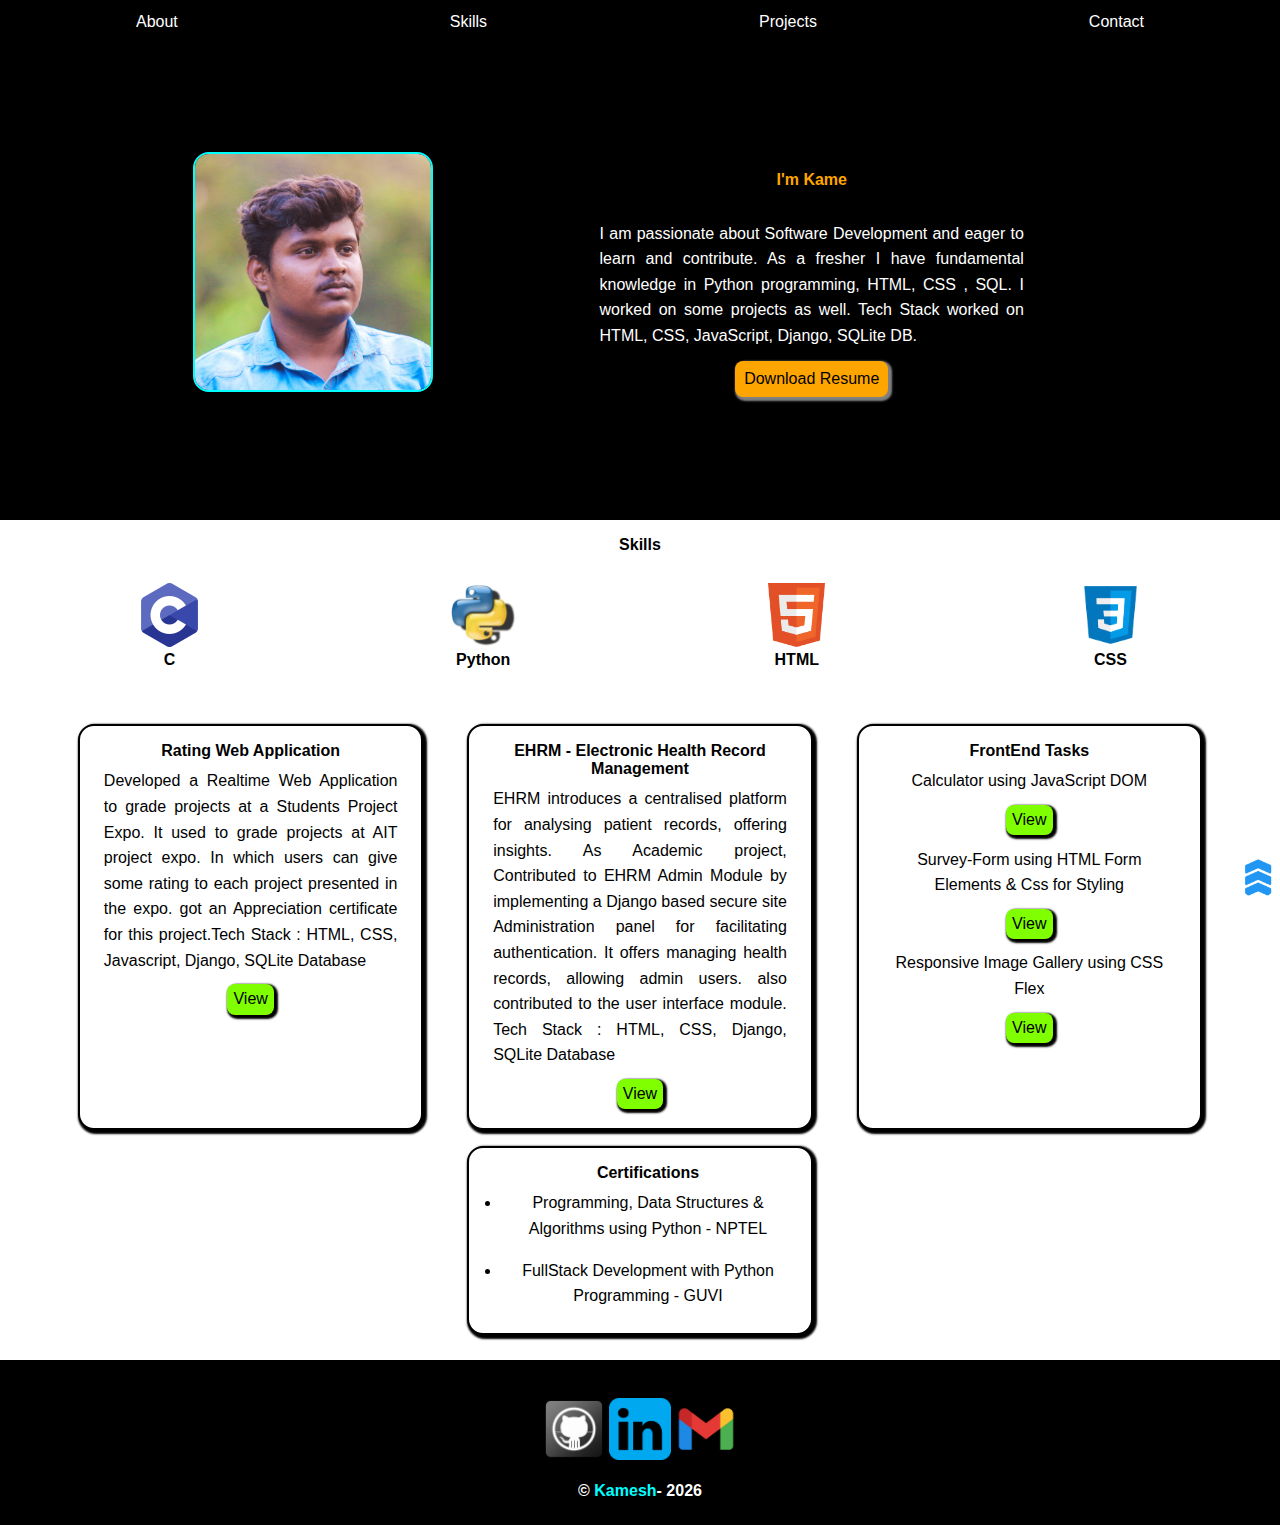
==== index.html @ dc3b1125 "Update index.html" ====
<!DOCTYPE html>
<html lang="en">
<head>
    <meta charset="UTF-8">
    <meta name="viewport" content="width=device-width, initial-scale=1.0">
    <title>Portfolio-Kamesh</title>
    <link rel="stylesheet" href="Styles/style.css">
    <script src="Js/script.js"></script>
    <link rel="shortcut icon" href="Images/icon.png" type="image/x-icon">
</head>
<body onload="typing()">
    <nav id="start">
        <a href="#">About</a>
        <a href="#skills_1">Skills</a>
        <a href="#projects">Projects</a>
        <a href="#contact">Contact</a>
    </nav>
    <main>
            <div id="about">
                     <img src="Images/profile.jpg" alt="">
                    <div>
                        <h2 id="name"></h2>
                        <h3 id="dev"></h3>
                        <p>
                          I am passionate about Software Development and eager to learn and contribute. As a fresher I have fundamental knowledge in Python programming, HTML, CSS , SQL.
I worked on some projects as well. Tech Stack worked on HTML, CSS, JavaScript, Django, SQLite DB.
                            
                        </p>
                        <a href="#" id="resume-btn"><button>Download Resume</button></a> 
                    </div>
            </div>
                <div id="skills_1"></div>
                <div id="skills">
                    <h3>Skills</h3>
                    <div class="container">
                        <div class="c">
                            <img src="Images/C-lang.png" alt="">
                            <h3>C</h3>
                        </div>
                        <div class="py">
                            <img src="Images/Python-lang.png" alt="">
                            <h3>Python</h3>
                        </div>
                        <div class="html">
                            <img src="Images/HTML.png" alt="">
                            <h3>HTML</h3>
                        </div>
                        <div class="css">
                            <img src="Images/CSS.png" alt="">
                            <h3>CSS</h3>
                        </div>
                       <!-- <div class="js">
                            <img src="Images/Javascript.png" alt="">
                            <h3>JS</h3>
                        </div>
                        <div class="django">
                            <img src="Images/Django.png" alt="">
                            <h3>Django(Basic)</h3>
                        </div>-->
                    </div>
                </div>
            
                
            <div id="projects">
                <div class="container-1">
                    <div id="rating">
                        <h3>Rating Web Application</h3>
                        <p>
                            Developed a Realtime Web Application to grade projects at a Students Project Expo. It used to grade
projects at AIT project expo. In which users can give some rating to each project presented in the expo.
got an Appreciation certificate for this project.Tech Stack : HTML, CSS, Javascript, Django, SQLite Database
                        </p>
                         <a href="https://projectrating3.pythonanywhere.com/" class="btn" target="_blank"><button>View</button></a>
                    </div>
                    <div id="ehrm">
                        <h3> EHRM - Electronic Health Record Management  </h3>
                        <p>
                           EHRM introduces a centralised platform for analysing patient
records, offering insights. As Academic project, Contributed to EHRM Admin Module by implementing
a Django based secure site Administration panel for facilitating authentication. It offers managing health
records, allowing admin users. also contributed to the user interface module.
Tech Stack : HTML, CSS, Django, SQLite Database

                        </p>
                         <a href="https://ehrm.pythonanywhere.com/" class="btn" target="_blank"><button>View</button></a>
                    </div>
                    <div class="front">
                        <h3>FrontEnd Tasks</h3>
                        <div class="calc">
                            <p>Calculator using JavaScript DOM</p>
                            <a href="http://kamesh-t.github.io/HTML-CSS-JS/Calculator/index.html" class="btn" target="_blank"><button>View</button></a>
                        </div>
                        <div class="survey-form">
                            <p>Survey-Form using HTML Form Elements & Css for Styling</p>
                            <a href="https://kamesh-t.github.io/HTML-CSS-JS/Survey-Form/Survey-form.html" class="btn" target="_blank"><button>View</button></a>
                        </div>
                        <div class="img-gallery">
                            <p>Responsive Image Gallery using CSS Flex </p>
                            <a href="http://kamesh-t.github.io/HTML-CSS-JS/Image/imgGallery.html" class="btn" target="_blank"><button>View</button></a>
                        </div> 
                    </div>
                    <div id="certn">
                        <h3>Certifications</h3>
                            <ul>
                                <li><p>Programming, Data Structures & Algorithms using Python - NPTEL</p></li>
                                <li><p>FullStack Development with Python Programming - GUVI</p></li>
                            </ul>
                    </div>
                </div>
            </div>

                
    </main>
    <footer>
        <div id="contact">
            <h3></h3>
            <a href="https://github.com/Kamesh-T/" target="_self"><img src="Images/git-hub.png" alt="" id="github"></a>
            <a href="https://www.linkedin.com/in/kamesh-t/" target="_self"><img src="Images/linked_in.png" alt="" id="link-in"></a>
            <a href="mailto:thangarajkamesh123@gmail.com" target="_self"><img src="Images/icon-gmail.png" alt="" id="g-mail"></a><br><br>
            <b> &#169 <a href="https://github.com/Kamesh-T/" target="_blank">Kamesh</a>- <span id="copyright"></span></b><br>
         </div>
    </footer>
    
    <a href="#" id="up-arr"><img src="Images/up_arr.png" alt="up arrow"></a>

</body>
</html>
---- Styles/style.css ----
*{
    border: 0;
    padding:0;
    margin: 0;
    scroll-behavior: smooth;
    scroll-padding-top:5em;
    box-sizing: border-box;
    font-family:sans-serif;
    font-size:medium;
}

p{
    padding:0.5rem;
    line-height: 1.6;
}

#about{
    color:white;
    background-color:black;
    width:100%;
    height:auto;
    padding:5% 7% 5% 7%;
    display:flex; 
    flex-wrap: wrap;
    flex-direction:row;
    justify-content:space-evenly;
}
#about > img{  
    width:15rem;
    height:15rem;
    border:solid aqua 2px;
    border-radius:16px;
    margin-top:4%;
    object-fit:contain;
}
#about>div{
    flex-basis:50%;
    padding:5%;
    text-align:center;
}
#about>div>p{
    text-align:justify;
}

#about>div>h2,#about>div>h3{
    padding:0.5rem;
}


nav{
    display: flex;
    justify-content: space-around;
    background-color: black;
    width:100%;
    position:sticky;
    top:0;
    z-index:1;
}

nav > a{
    text-decoration: none;
    padding:1%;
    color: white;
}
nav > a:hover{
    transition:1s;
    color: aqua;
}
#skills{
    background-color:white;
    color:black;
    text-align: center;
}
#skills>h3{
    padding:1rem;
}
.container{
    padding: 1%;
    display: flex;
    flex-direction: row;
    flex-wrap: wrap;
    justify-content: space-around;
}
img{
    width:50%;
    height:50%;
    object-fit:contain;
}

.container div{
    flex-basis:15%;    
}
#projects{
    background-color:white;
}
.container-1{
    display:flex;
    flex-direction: row;
    flex-wrap:wrap;
    gap:1rem;
    margin:0 5% 2% 5%;
    justify-content: space-around;
}
.container-1 > div{
    flex-basis:30%;
    border:solid black 2px;
    padding:1rem;
    text-align: center;
    border-radius:16px;
    background-color:white;
    box-shadow:2px 2px 2px 2px black;
}
.container-1 > div>p{
    text-align:justify;
}
#certn{
    padding-left:2rem;
}
#git,#g-mail{
    width: 20px;
    height: 20px;
}
button{
    padding: 2%;
    background-color:chartreuse;
    border-radius:8px;
    margin:1%;
    box-shadow:2px 2px 2px 2px black;
}
#resume-btn>button{
    background-color:orange;
    box-shadow:2px 2px 2px 2px grey;
}

#contact{
    background-color: black;
    color: white;
    padding:2%;
    text-align: center;
}
#contact > a >img{
    width:5%;
    height:5%;
}
 #contact > b > a{
    text-decoration: none;
    color:aqua;
} 
#contact>h3{
    padding-bottom:1%;
}

 #up-arr >img{
    width: 40px;
    height:40px;
    border-radius: 50%;
    position:fixed;
    bottom:2px;
    right:2px;
} 
#name{
    color:orange;
}
#dev{
    color: aqua; 
}

@media screen and (max-width:1000px) {
    #about>div,.container-1 > div{
        flex-basis:100%;
    }
    #about{
        padding:2% 5% 2% 5%;
     }
}


#about>img{
    animation-name: about-animation;
    animation-duration:1s;
    animation-timing-function:ease-in-out;
}
@keyframes about-animation{
    from{
        translate: 0 -150vh;
    }
    to{
        translate: 0 0;
    }
}
#projects > div{
    animation-name:div-animation;
    animation-duration: 1s;
    animation-timing-function:ease-in-out;
    animation-timeline:view();
    animation-range:entry  1% entry; 
}

@keyframes div-animation{
    from{
        scale: 0.5;
    }
    to{
        scale: 1;
    }
}


#skills > div{
    animation-name:skill-animation;
    animation-duration: 5s;
    animation-timing-function:ease-in-out;
    animation-timeline:view();
    animation-range:entry;
}

@keyframes skill-animation{
    from{
        translate: 0 150vw ;
        scale: 0.5;
    }
    to{
        translate:0 0;
        scale: 1;
    }
}
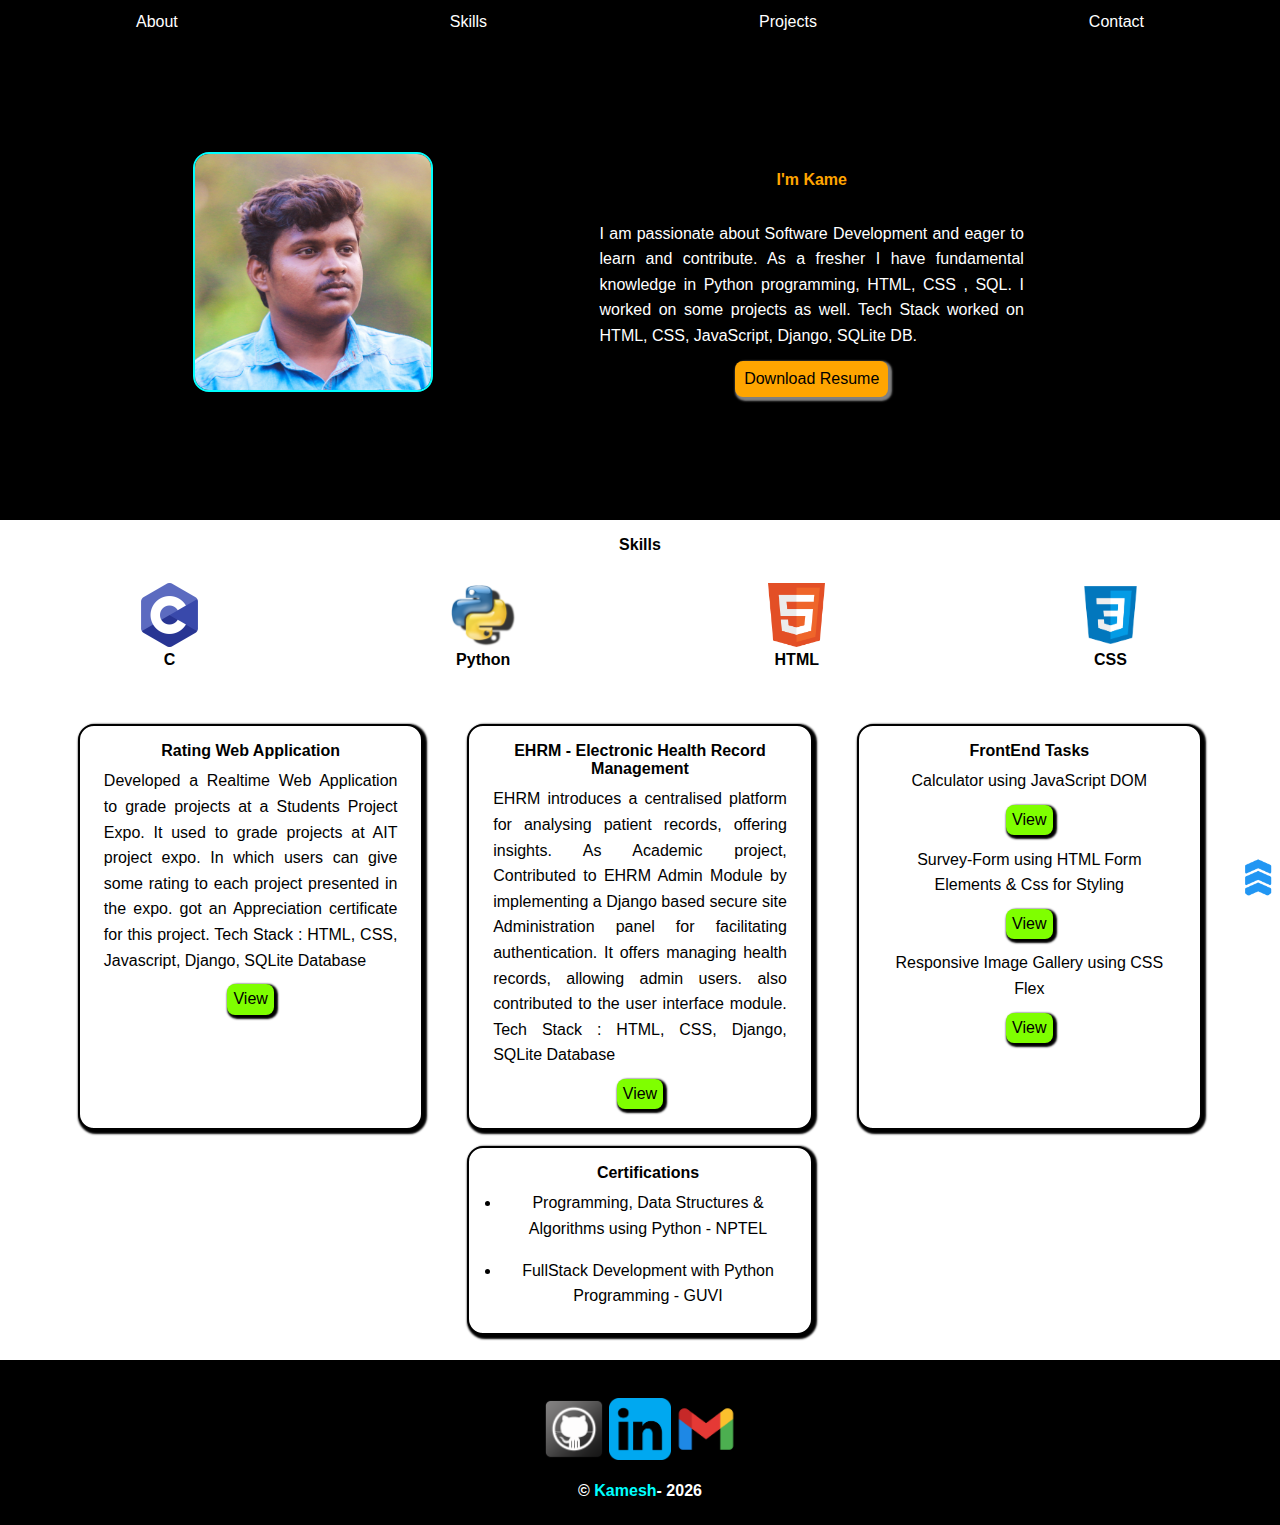
==== commit 12e40307: "Update index.html" ====
--- a/index.html
+++ b/index.html
@@ -68,7 +68,7 @@
                         <p>
                             Developed a Realtime Web Application to grade projects at a Students Project Expo. It used to grade
 projects at AIT project expo. In which users can give some rating to each project presented in the expo.
-got an Appreciation certificate for this project.Tech Stack : HTML, CSS, Javascript, Django, SQLite Database
+got an Appreciation certificate for this project. Tech Stack : HTML, CSS, Javascript, Django, SQLite Database
                         </p>
                          <a href="https://projectrating3.pythonanywhere.com/" class="btn" target="_blank"><button>View</button></a>
                     </div>
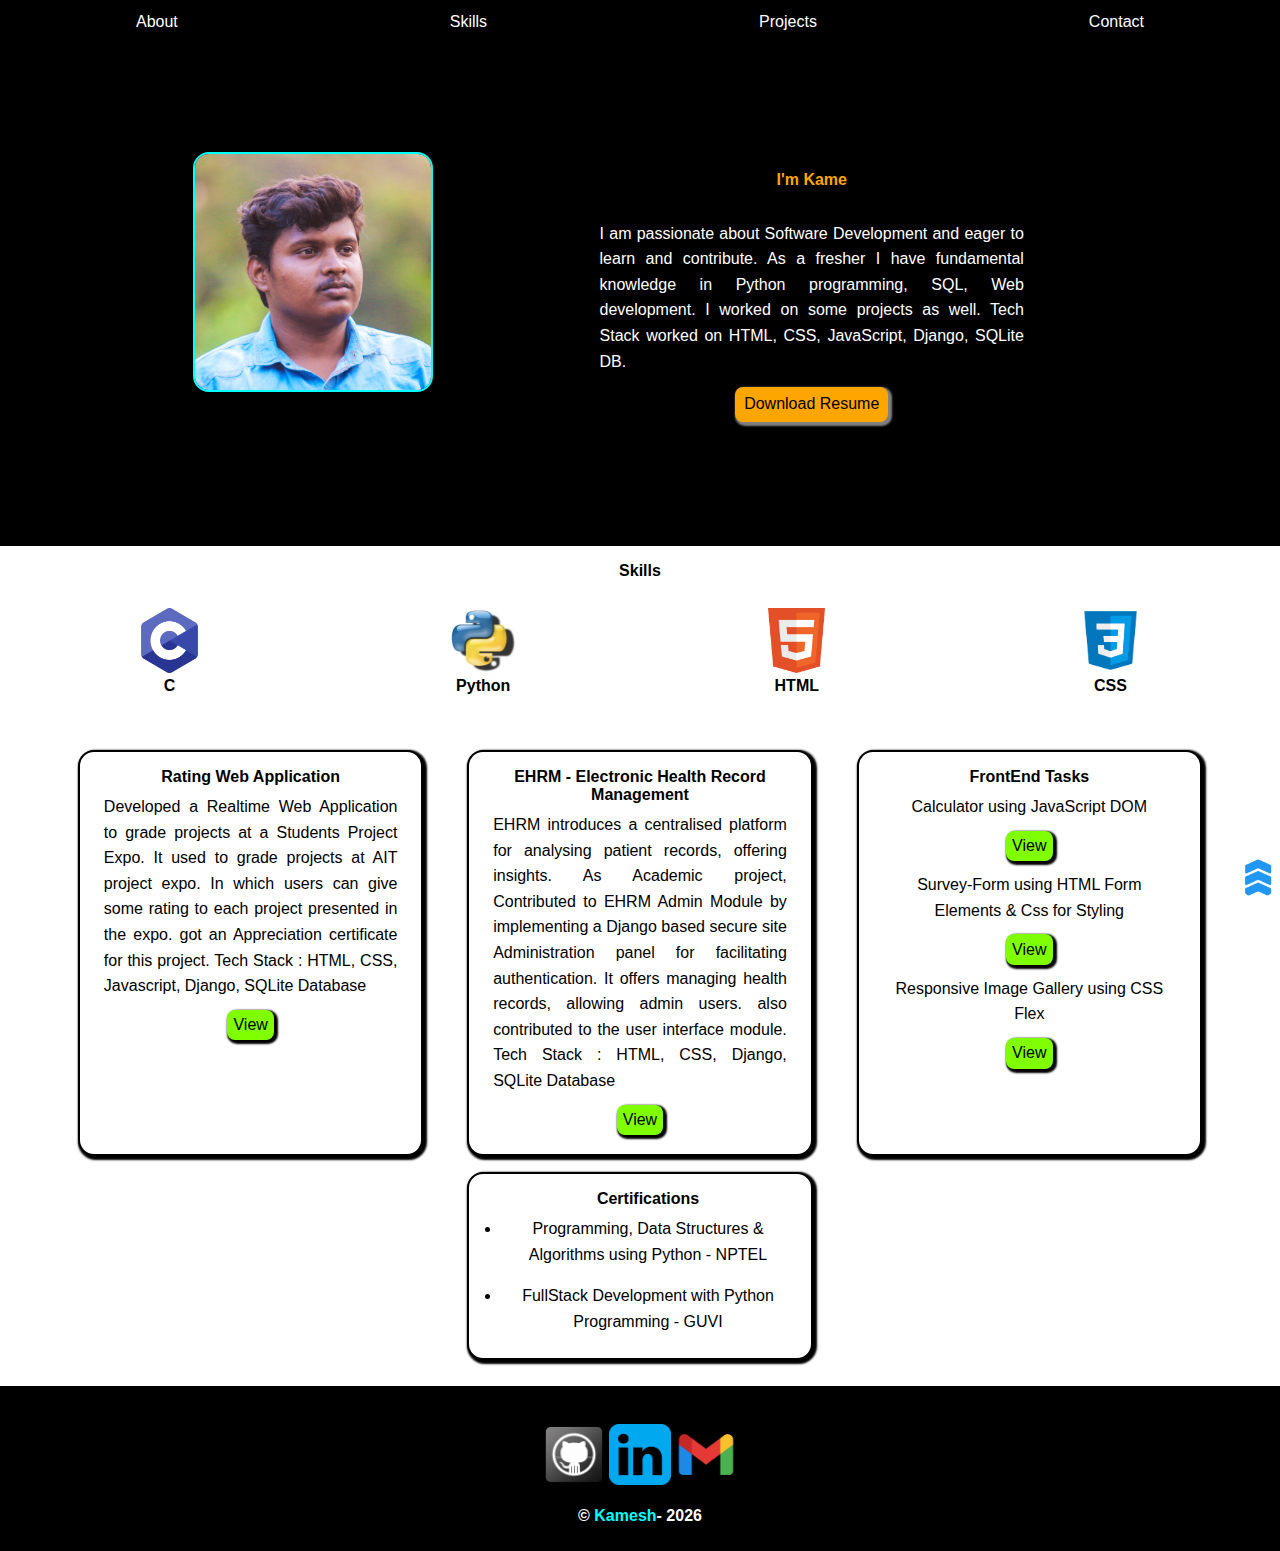
==== commit 567432a9: "Update index.html" ====
--- a/index.html
+++ b/index.html
@@ -22,7 +22,7 @@
                         <h2 id="name"></h2>
                         <h3 id="dev"></h3>
                         <p>
-                          I am passionate about Software Development and eager to learn and contribute. As a fresher I have fundamental knowledge in Python programming, HTML, CSS , SQL.
+                          I am passionate about Software Development and eager to learn and contribute. As a fresher I have fundamental knowledge in Python programming, SQL, Web development.
 I worked on some projects as well. Tech Stack worked on HTML, CSS, JavaScript, Django, SQLite DB.
                             
                         </p>
@@ -82,7 +82,7 @@
 Tech Stack : HTML, CSS, Django, SQLite Database
 
                         </p>
-                         <a href="https://ehrm.pythonanywhere.com/" class="btn" target="_blank"><button>View</button></a>
+                         <a href="https://ehr.pythonanywhere.com/" class="btn" target="_blank"><button>View</button></a>
                     </div>
                     <div class="front">
                         <h3>FrontEnd Tasks</h3>
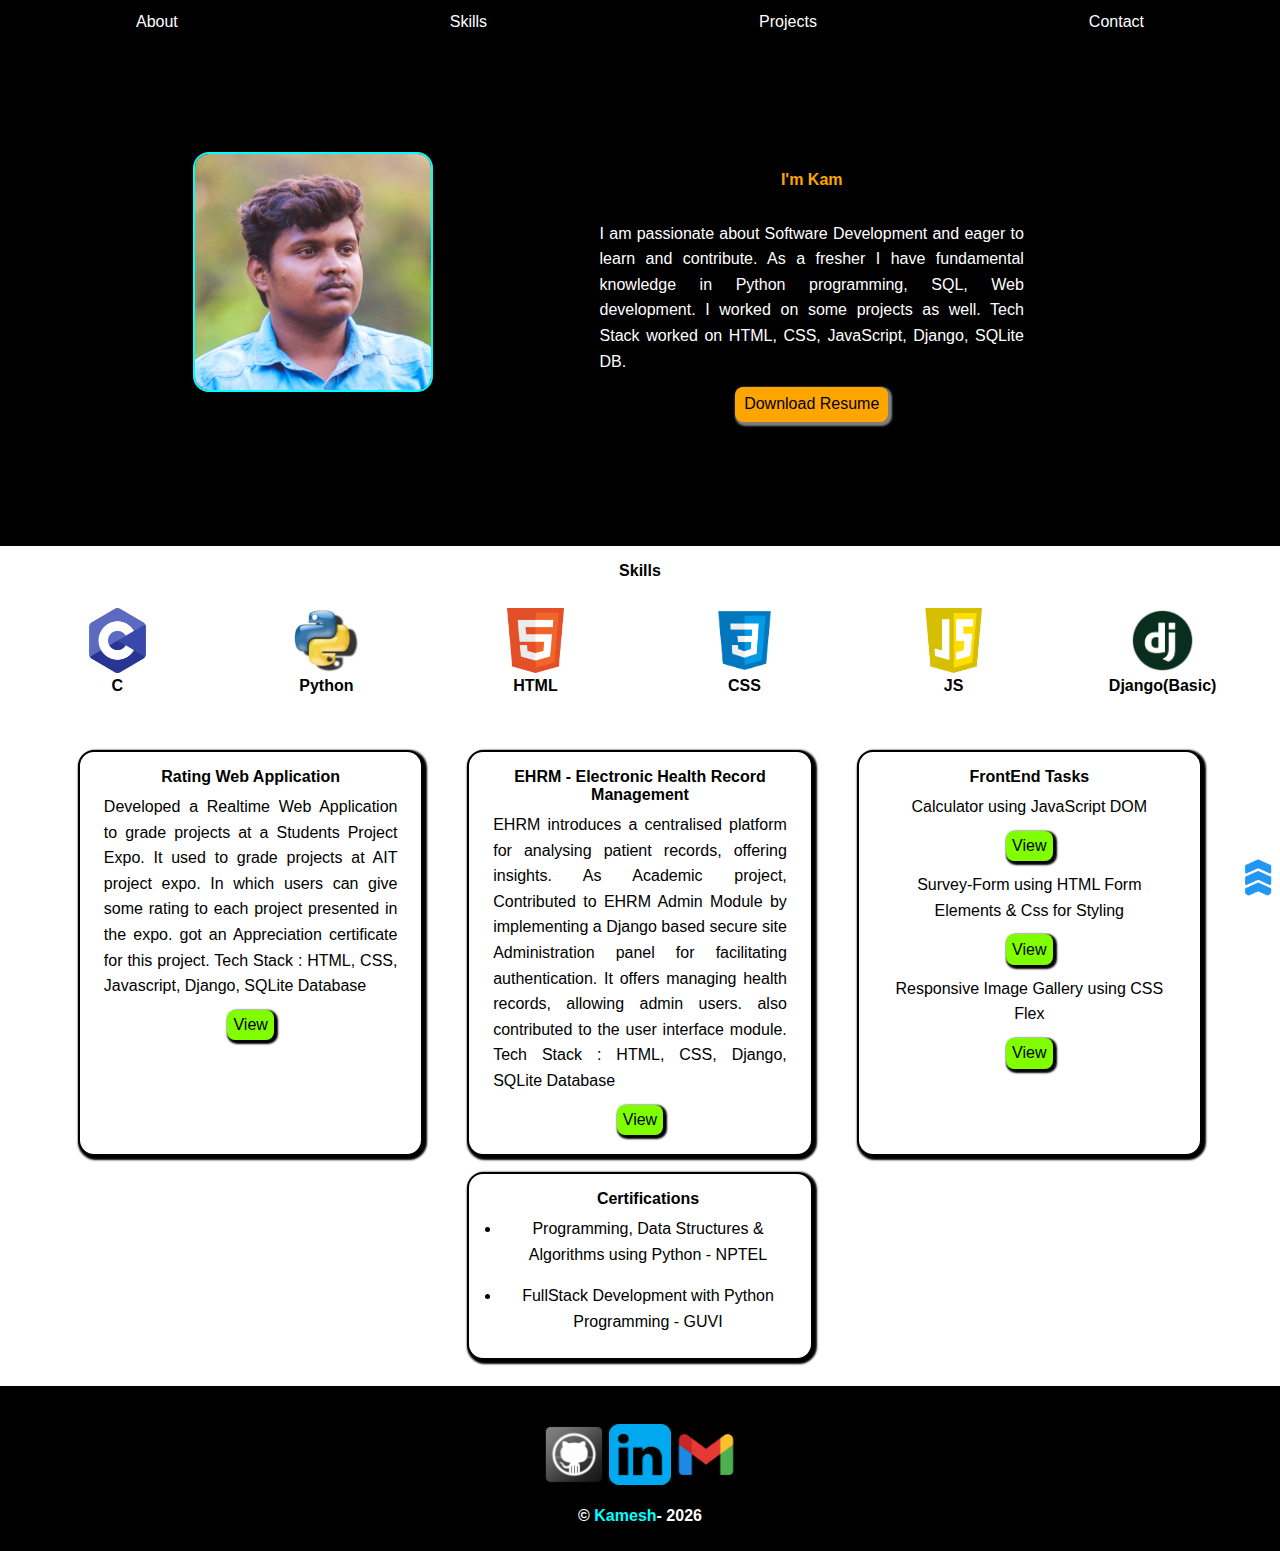
==== commit 76f271e2: "Update index.html" ====
--- a/index.html
+++ b/index.html
@@ -49,14 +49,14 @@
                             <img src="Images/CSS.png" alt="">
                             <h3>CSS</h3>
                         </div>
-                       <!-- <div class="js">
+                       <div class="js">
                             <img src="Images/Javascript.png" alt="">
                             <h3>JS</h3>
                         </div>
                         <div class="django">
                             <img src="Images/Django.png" alt="">
                             <h3>Django(Basic)</h3>
-                        </div>-->
+                        </div>
                     </div>
                 </div>
             
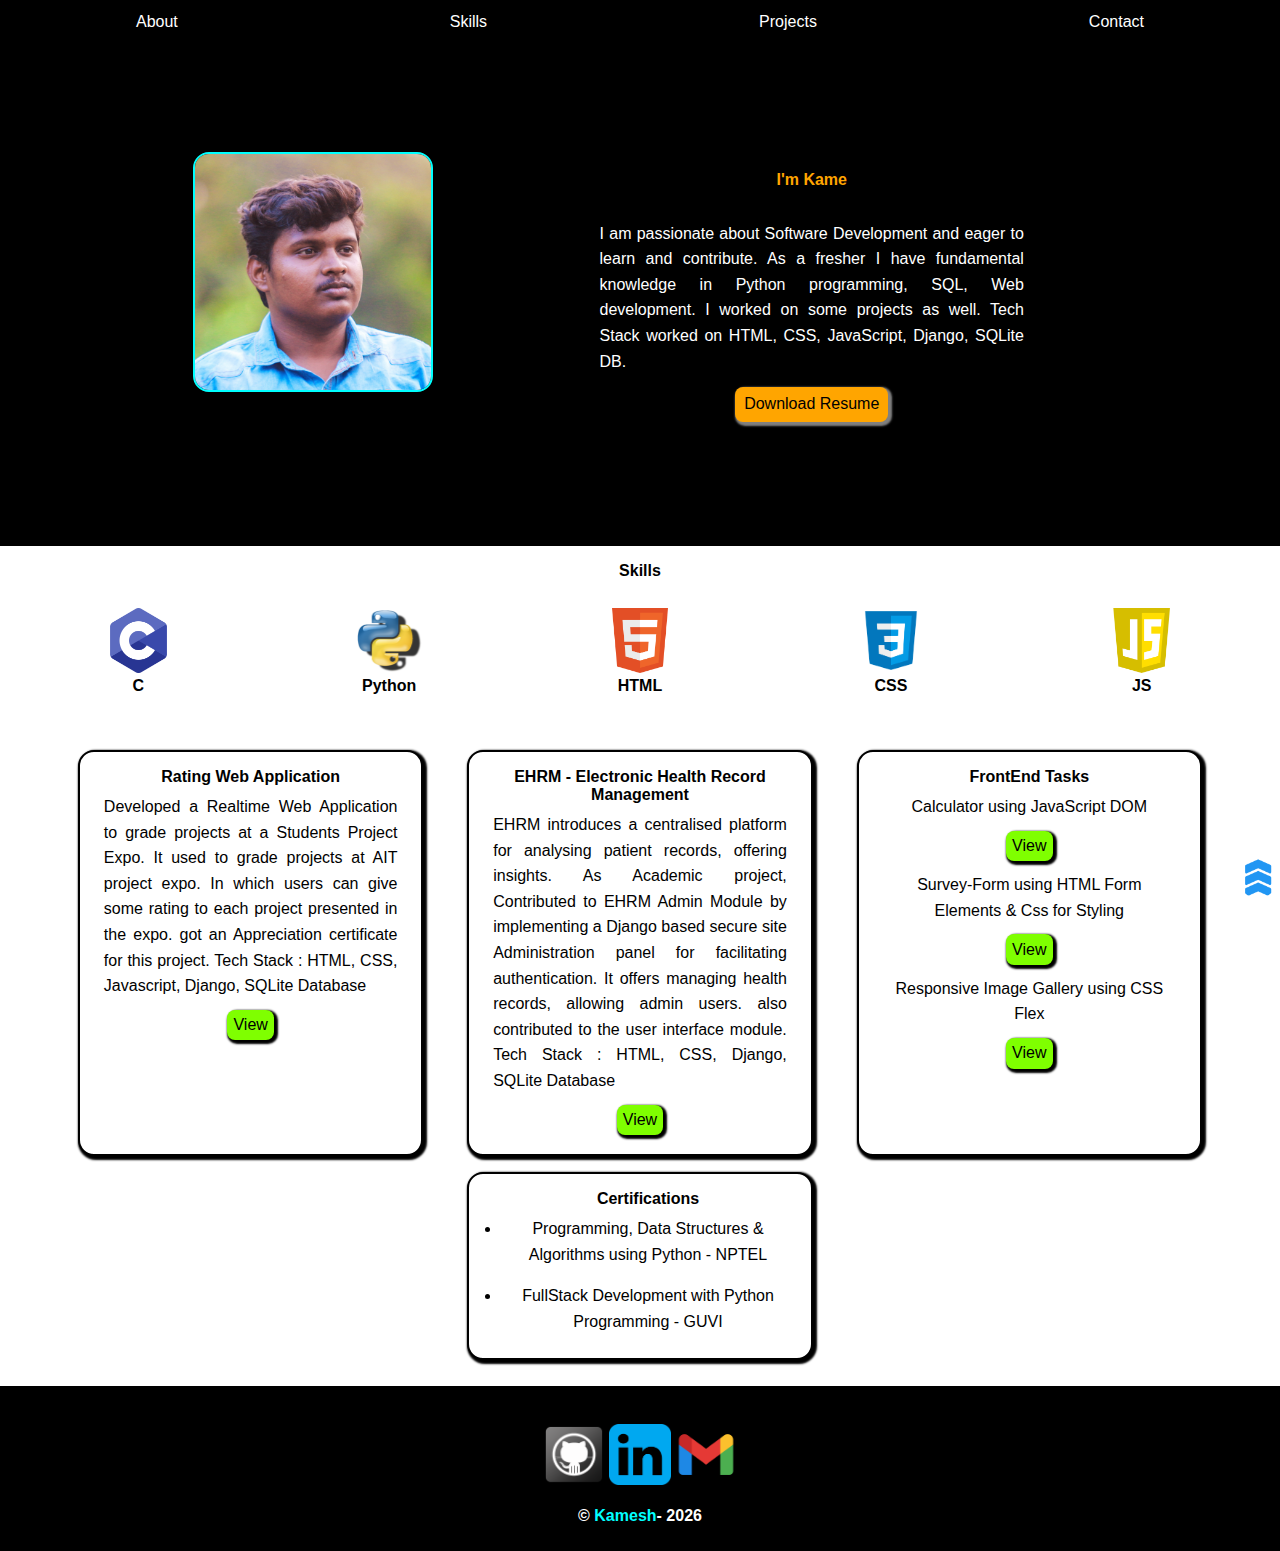
==== commit e19c7992: "Update index.html" ====
--- a/index.html
+++ b/index.html
@@ -53,10 +53,10 @@
                             <img src="Images/Javascript.png" alt="">
                             <h3>JS</h3>
                         </div>
-                        <div class="django">
+<!--                         <div class="django">
                             <img src="Images/Django.png" alt="">
                             <h3>Django(Basic)</h3>
-                        </div>
+                        </div> -->
                     </div>
                 </div>
             
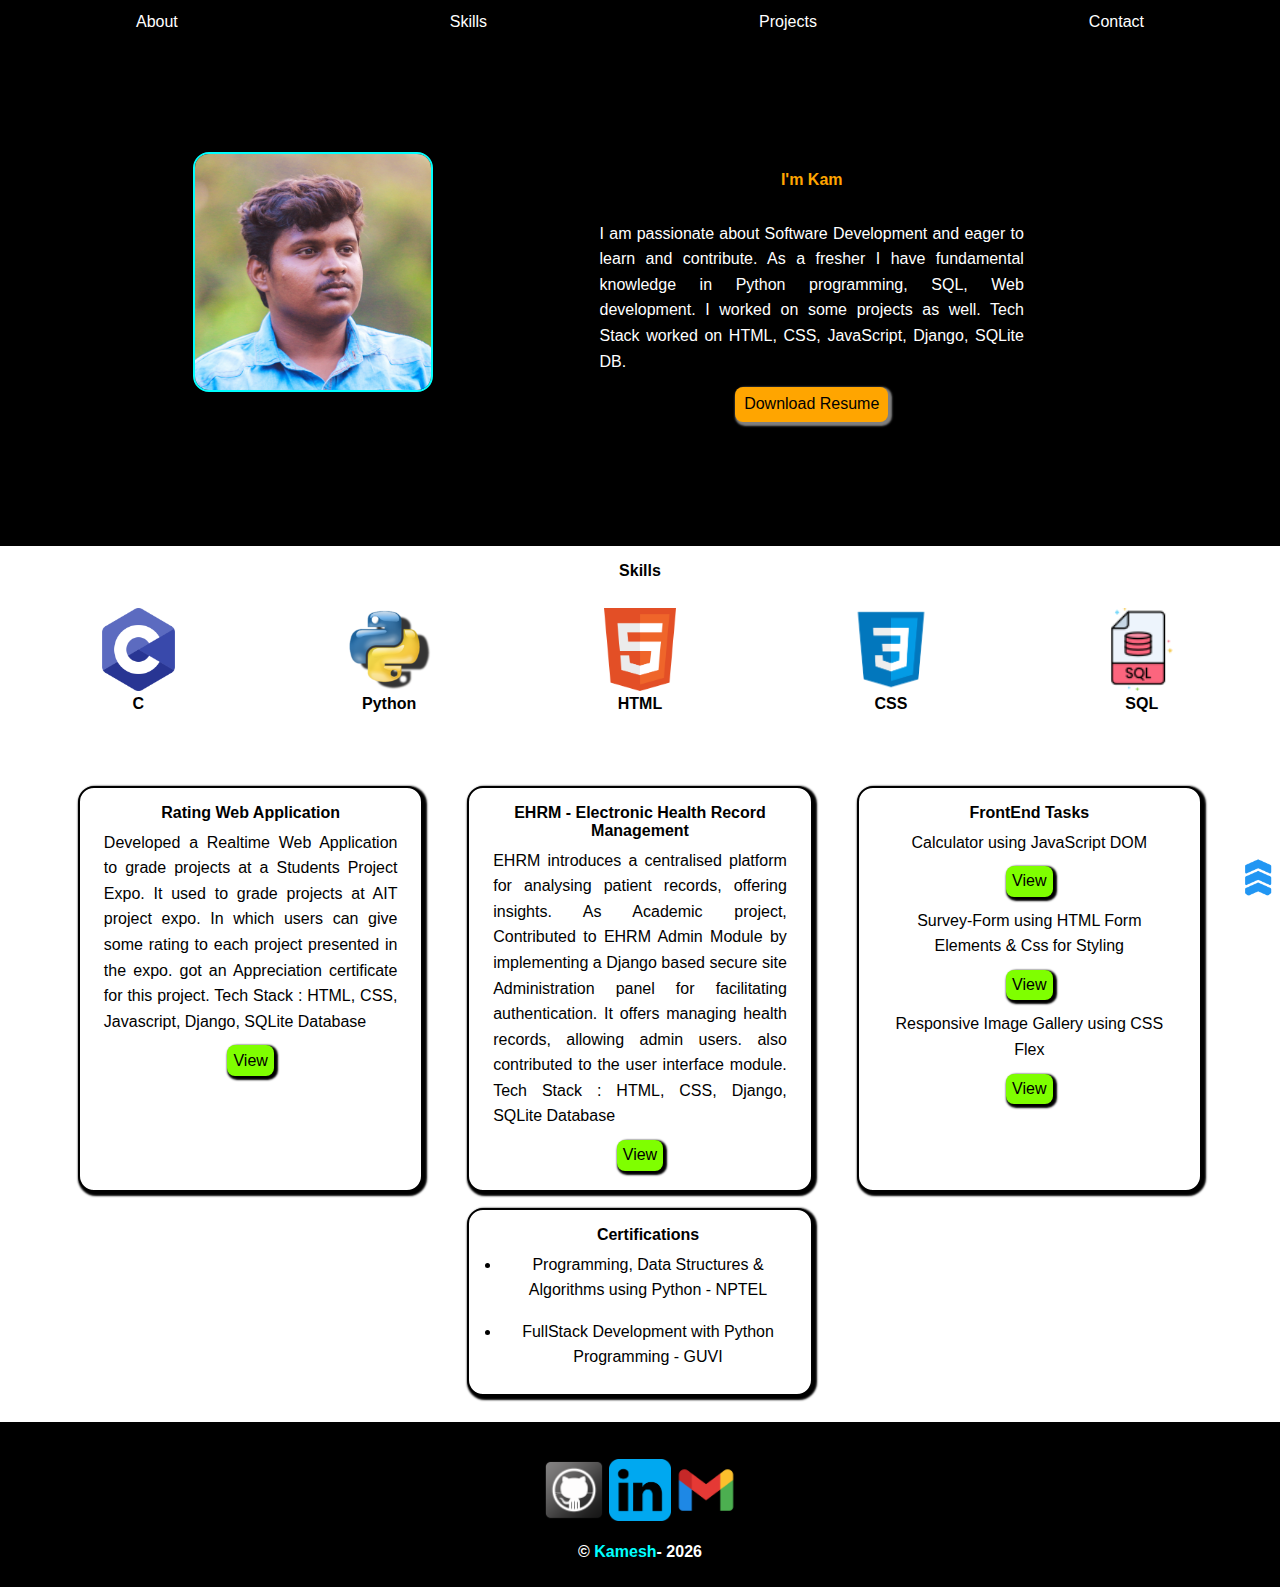
==== commit dbfd6657: "Update index.html" ====
--- a/index.html
+++ b/index.html
@@ -49,9 +49,9 @@
                             <img src="Images/CSS.png" alt="">
                             <h3>CSS</h3>
                         </div>
-                       <div class="js">
-                            <img src="Images/Javascript.png" alt="">
-                            <h3>JS</h3>
+                       <div class="sql">
+                            <img src="Images/sql.png" alt="">
+                            <h3>SQL</h3>
                         </div>
 <!--                         <div class="django">
                             <img src="Images/Django.png" alt="">
--- a/Styles/style.css
+++ b/Styles/style.css
@@ -88,7 +88,7 @@
 }
 
 .container div{
-    flex-basis:15%;    
+    flex-basis:20%;    
 }
 #projects{
     background-color:white;
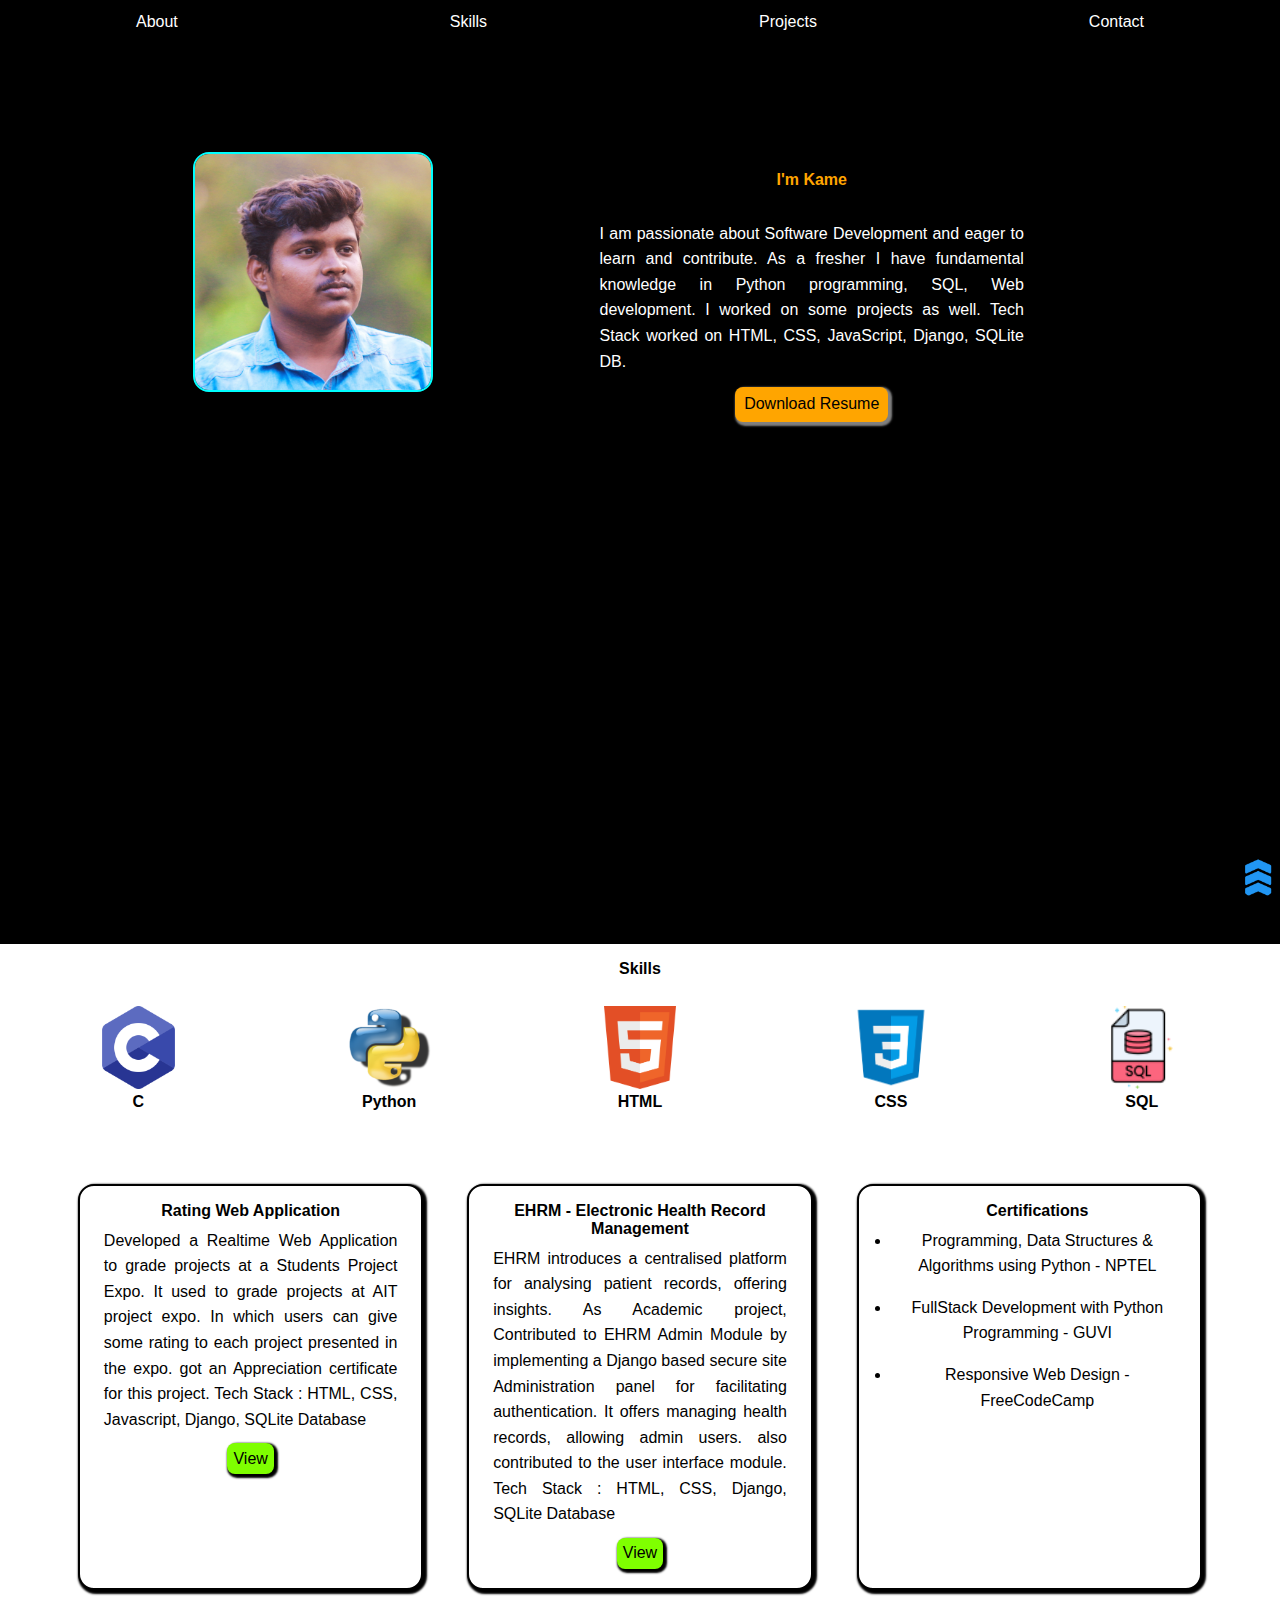
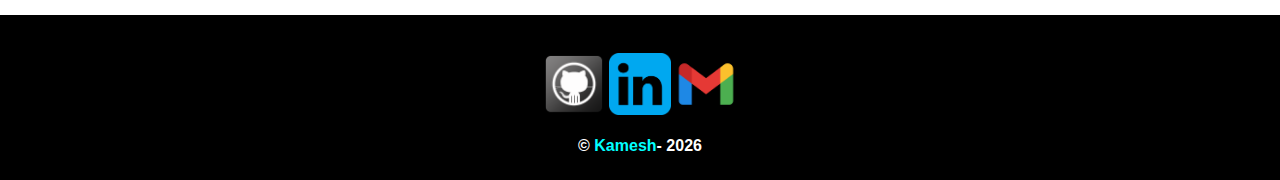
==== commit 9b07d9f0: "Update index.html" ====
--- a/index.html
+++ b/index.html
@@ -84,7 +84,7 @@
                         </p>
                          <a href="https://ehr.pythonanywhere.com/" class="btn" target="_blank"><button>View</button></a>
                     </div>
-                    <div class="front">
+<!--                     <div class="front">
                         <h3>FrontEnd Tasks</h3>
                         <div class="calc">
                             <p>Calculator using JavaScript DOM</p>
@@ -98,12 +98,13 @@
                             <p>Responsive Image Gallery using CSS Flex </p>
                             <a href="http://kamesh-t.github.io/HTML-CSS-JS/Image/imgGallery.html" class="btn" target="_blank"><button>View</button></a>
                         </div> 
-                    </div>
-                    <div id="certn">
+                    </div>-->
+                    <div id="certn"> 
                         <h3>Certifications</h3>
                             <ul>
                                 <li><p>Programming, Data Structures & Algorithms using Python - NPTEL</p></li>
                                 <li><p>FullStack Development with Python Programming - GUVI</p></li>
+                                <li><p>Responsive Web Design - FreeCodeCamp</p></li>
                             </ul>
                     </div>
                 </div>
--- a/Styles/style.css
+++ b/Styles/style.css
@@ -18,7 +18,7 @@
     color:white;
     background-color:black;
     width:100%;
-    height:auto;
+    min-height:100vh;
     padding:5% 7% 5% 7%;
     display:flex; 
     flex-wrap: wrap;
